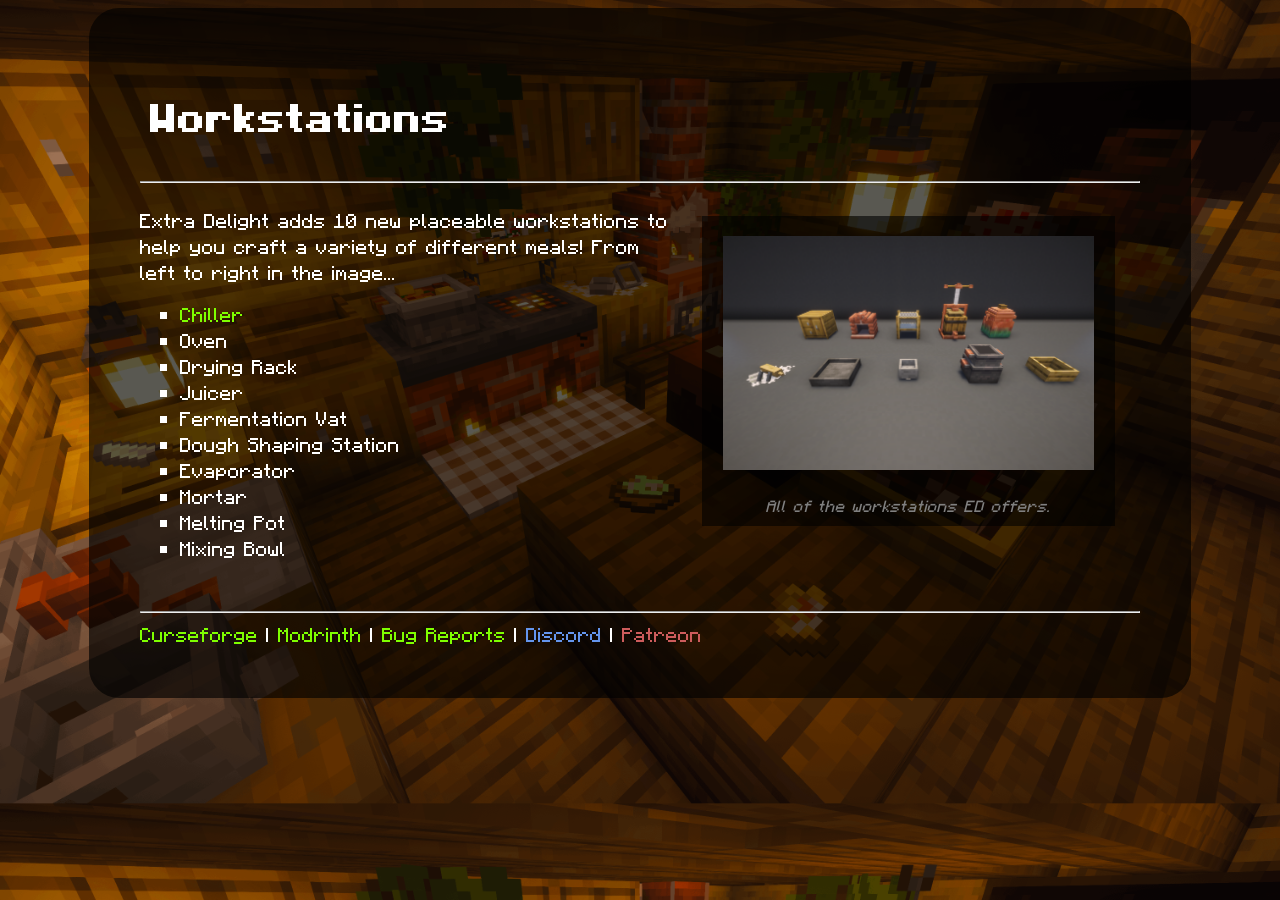
==== workstations.html @ 965c6cdb "Moved workstations page" ====
<!DOCTYPE html>
<html>
    <head>
        <title>Workstations</title>
        <link rel="icon" type="image/x-icon" href="../extradelightlogo.png">
        <link rel="stylesheet" type="text/css" href="../style.css">
    </head>
    <body>
        <div id="outercontainer">
            <header>
                <h1>Workstations</h1>
            </header>
            <hr>
            <div class="noWrap">
                <div>
                    <p>Extra Delight adds 10 new placeable workstations to help you craft a variety of different meals! From left to right in the image...</p>
                    <ul>
                        <li><a href="chiller.html">Chiller</a></li>
                        <li>Oven</li>
                        <li>Drying Rack</li>
                        <li>Juicer</li>
                        <li>Fermentation Vat</li>
                        <li>Dough Shaping Station</li>
                        <li>Evaporator</li>
                        <li>Mortar</li>
                        <li>Melting Pot</li>
                        <li>Mixing Bowl</li>
                    </ul>
                </div>
                <div class="column">
                    <figure>
                        <img class="pagethumb" src="../modImages/workstations/workstations.png" width="90%">
                        <figcaption>All of the workstations ED offers.</figcaption>
                    </figure>
                </div>
            </div>
            <br>
            <hr>
            <a href="https://www.curseforge.com/minecraft/mc-mods/extradelight" target="_blank">Curseforge</a> | 
            <a href="https://modrinth.com/mod/extradelight" target="_blank">Modrinth</a> |
            <a href="https://github.com/Lance5057/ExtraDelight/issues" target="_blank">Bug Reports</a> |
            <a href="https://discord.gg/SuUuXchG8x" style="color:cornflowerblue" target="_blank">Discord</a> | 
            <a href="https://www.patreon.com/c/SirLance" style="color:indianred" target="_blank">Patreon</a>
        </div>
    </body>
</html>
---- style.css ----
/* {border-color:red;
border-width:1px;
border-style:solid;} */
@font-face {
    font-family:Minecraft;
    src: url(fonts/Minecraft-Regular.ttf);
}
@font-face {
    font-family:Minecraft;
    src: url(fonts/Minecraft-Bold.ttf);
    font-weight:bold;
}
body {
    background-image:url(modImages/house.png);
    background-size:100%;
    background-attachment: fixed;
    font-family:'Minecraft', Courier, monospace;
}
h1 {
    float:left;
    padding:1%;
    font-family:'Minecraft', monospace;
}
blockquote {
    font-style: italic;
    font-size:larger;
}
a {
    color:chartreuse;
    text-decoration:none;
}
a:hover {
    text-decoration:underline;
    color:gold;
}
p, ul {
    font-size: medium;
}
header {
    display:flex;
    width:100%;
    gap:100px;
    justify-content: space-between;
}
b {
    color:gold;
}
table {
    width:100%;
    margin:15px;
}
td {
    padding:5px;
}
dt {
    font-size:medium;
    font-weight:bold;
    color:goldenrod;
    line-height:2;
}
dt:hover {
    color:chartreuse;
    cursor:pointer;
}
dl {
    padding:10px;
}
figure {
    margin:auto;
    text-align:center;
    background-color: rgba(0, 0, 0, 0.604);
}
figcaption {
    font-size:small;
    font-style:italic;
    padding-bottom:10px;
    color:gray;
}
ul {
    list-style-type: square;
}


.imgright {
    display:block;
    margin-left:auto;
}
.imgleft {
    float:left;
    margin-right:auto;
}
.infobox {
    font-size:small;
    float:left;
    flex-basis:22%;
    flex-grow:1;
    height:220px;
    background-color: black;
    color:white;
    border-radius: 15px;
    padding:10px;
    border-color: gray;
    border-width: 3px;
    border-style:double;
}
.infobox:hover {
    box-shadow: 0px 0px 12px 2px rgba(247, 211, 78, 0.681);
    text-decoration:none;
}
.moreText {
    display:flex;
    width:100%;
    flex-wrap:wrap;
}
.noWrap {
    display:flex;
    width:100%;
    align-items:flex-start;
}
.select {
    opacity:1;
    border-style:solid;
    border-color:chartreuse;
    border-width:2px;
}
.thumb {
    border-width:2px;
    border-style:solid;
    border-color:transparent;
    width:15%;
}
.pagethumb {
    margin:20px;
}
.bigphoto {
    display:flex;
    justify-content: center;
    width:100%;
}
.pageline {
    height:2px;
    background-color:rgb(111, 111, 111);
    border:none;
}
.column {
    margin:25px;
    display:flex;
    justify-content: center;
    align-items:flex-start;
    flex-wrap:wrap;
    width:100%;
    gap:20px;
}


#outercontainer {
    color:white;
    width:1000px;
    margin:auto;
    background-color:rgba(0, 0, 0, 0.65);
    padding:4%;
    border-radius:30px;
}
#images {
    display:flex;
    justify-content: center;
    align-content:center;
    flex-wrap:wrap;
    width:90%;
    height:600px;
    gap:10px;
    background-color:rgba(0, 0, 0, 0.605);
    padding:2%;
    margin:auto;
}
#boxes {
    display:flex;
    gap:5px;
    flex-wrap:wrap;
}
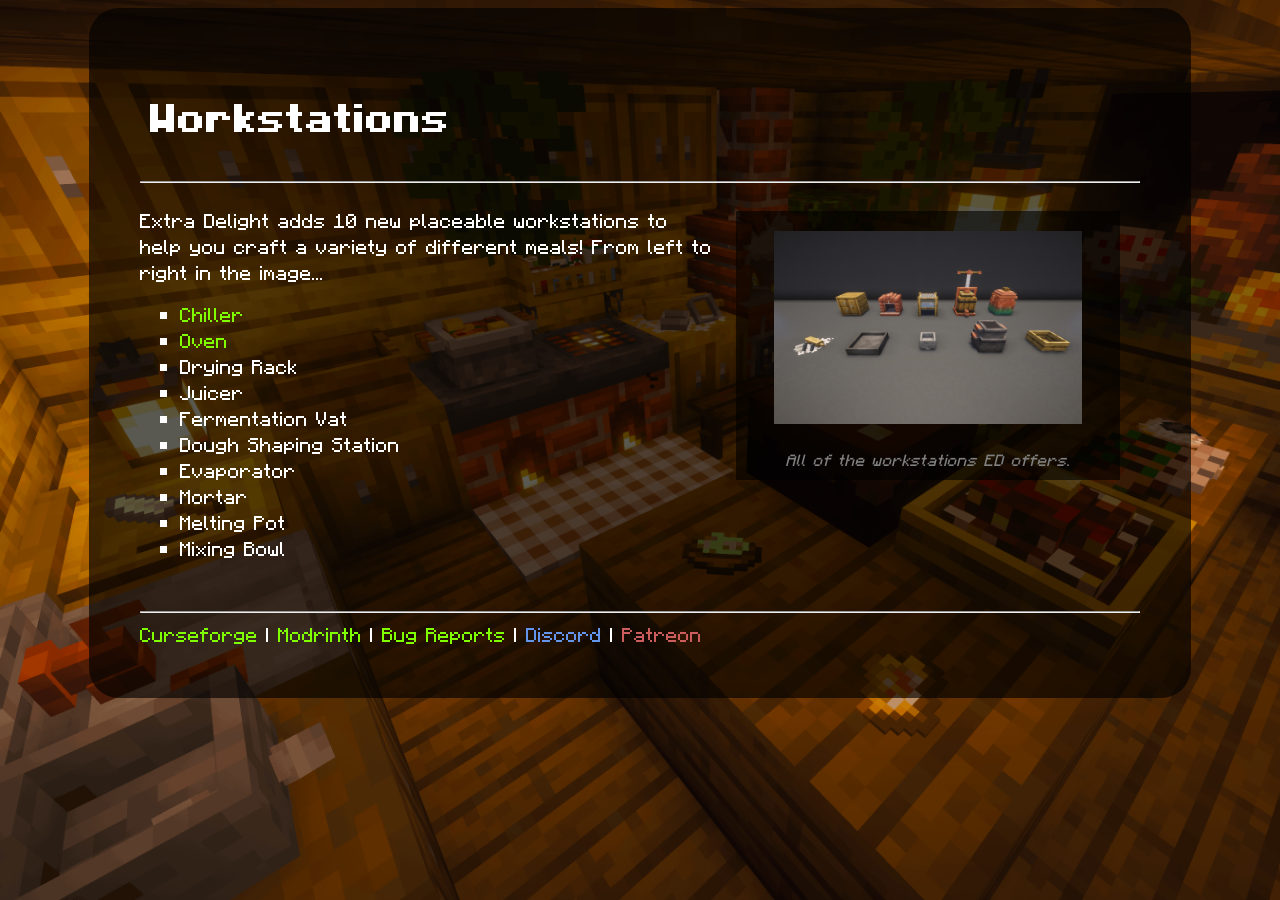
==== commit 0d1cfde6: "Added the oven page, fixed a few things." ====
--- a/workstations.html
+++ b/workstations.html
@@ -2,8 +2,8 @@
 <html>
     <head>
         <title>Workstations</title>
-        <link rel="icon" type="image/x-icon" href="../extradelightlogo.png">
-        <link rel="stylesheet" type="text/css" href="../style.css">
+        <link rel="icon" type="image/x-icon" href="extradelightlogo.png">
+        <link rel="stylesheet" type="text/css" href="style.css">
     </head>
     <body>
         <div id="outercontainer">
@@ -12,11 +12,11 @@
             </header>
             <hr>
             <div class="noWrap">
-                <div>
+                <div class="mainpage-textcolumn">
                     <p>Extra Delight adds 10 new placeable workstations to help you craft a variety of different meals! From left to right in the image...</p>
                     <ul>
-                        <li><a href="chiller.html">Chiller</a></li>
-                        <li>Oven</li>
+                        <li><a href="workstations/chiller.html">Chiller</a></li>
+                        <li><a href="workstations/oven.html">Oven</a></li>
                         <li>Drying Rack</li>
                         <li>Juicer</li>
                         <li>Fermentation Vat</li>
@@ -27,9 +27,9 @@
                         <li>Mixing Bowl</li>
                     </ul>
                 </div>
-                <div class="column">
+                <div class="mainpage-column">
                     <figure>
-                        <img class="pagethumb" src="../modImages/workstations/workstations.png" width="90%">
+                        <img class="pagethumb" src="modImages/workstations/workstations.png" width="80%">
                         <figcaption>All of the workstations ED offers.</figcaption>
                     </figure>
                 </div>
--- a/style.css
+++ b/style.css
@@ -12,7 +12,7 @@
 }
 body {
     background-image:url(modImages/house.png);
-    background-size:100%;
+    background-size:cover;
     background-attachment: fixed;
     font-family:'Minecraft', Courier, monospace;
 }
@@ -143,14 +143,36 @@
     border:none;
 }
 .column {
-    margin:25px;
+    margin-left:25px;
+    margin-top:25px;
+    margin-right:0;
     display:flex;
     justify-content: center;
     align-items:flex-start;
     flex-wrap:wrap;
-    width:100%;
-    gap:20px;
-}
+    width:27%;
+    gap:15px;
+}
+.textcolumn {
+    width:73%;
+}
+.mainpage-column {
+    margin:20px;
+    display:flex;
+    justify-content: center;
+    align-items:flex-start;
+    flex-wrap:wrap;
+    width:40%;
+    gap:15px;
+}
+.mainpage-textcolumn {
+    width:60%;
+}
+.dropdown {
+    color:gray;
+    cursor:pointer;
+}
+
 
 
 #outercontainer {
@@ -160,6 +182,7 @@
     background-color:rgba(0, 0, 0, 0.65);
     padding:4%;
     border-radius:30px;
+    height:max-content;
 }
 #images {
     display:flex;
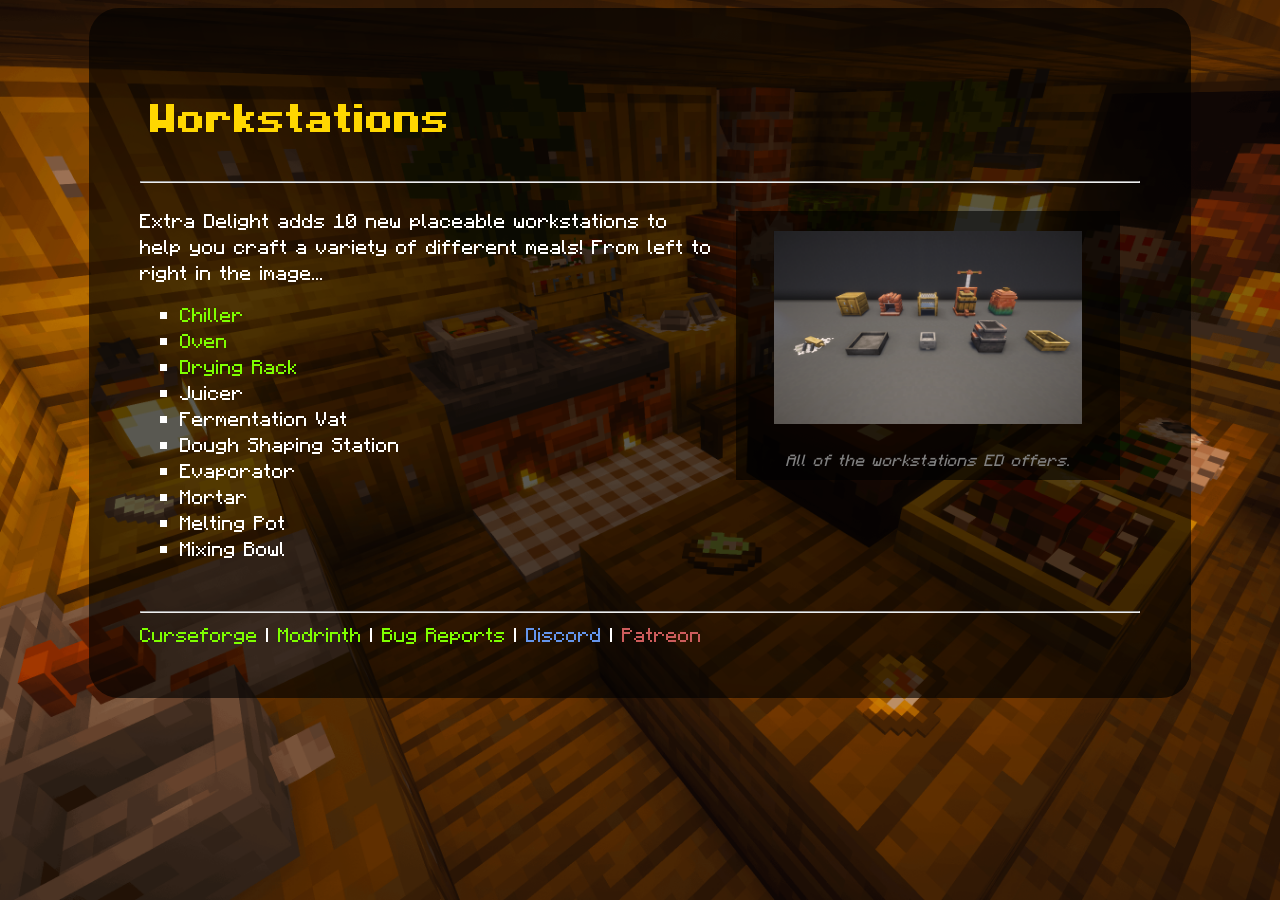
==== commit 5f3d3306: "Added Drying Rack page." ====
--- a/workstations.html
+++ b/workstations.html
@@ -17,7 +17,7 @@
                     <ul>
                         <li><a href="workstations/chiller.html">Chiller</a></li>
                         <li><a href="workstations/oven.html">Oven</a></li>
-                        <li>Drying Rack</li>
+                        <li><a href="workstations/drying-rack.html">Drying Rack</a></li>
                         <li>Juicer</li>
                         <li>Fermentation Vat</li>
                         <li>Dough Shaping Station</li>
--- a/style.css
+++ b/style.css
@@ -20,6 +20,10 @@
     float:left;
     padding:1%;
     font-family:'Minecraft', monospace;
+    color:gold;
+}
+h2 {
+    color:gold;
 }
 blockquote {
     font-style: italic;
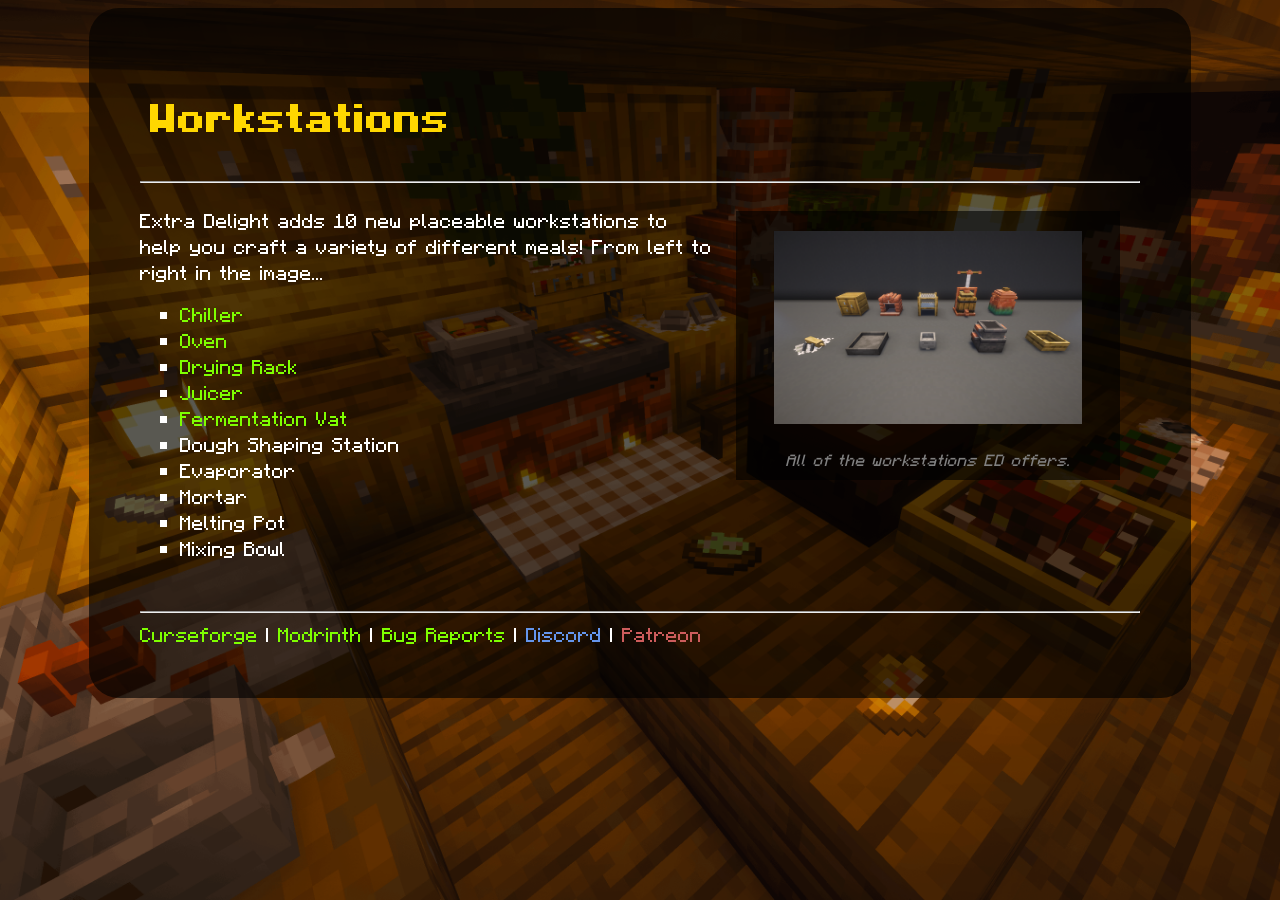
==== commit f309de08: "Added fermentation vat and juicer I think." ====
--- a/workstations.html
+++ b/workstations.html
@@ -1,7 +1,7 @@
 <!DOCTYPE html>
 <html>
     <head>
-        <title>Workstations</title>
+        <title>Workstations | Extra Delight Wiki</title>
         <link rel="icon" type="image/x-icon" href="extradelightlogo.png">
         <link rel="stylesheet" type="text/css" href="style.css">
     </head>
@@ -18,8 +18,8 @@
                         <li><a href="workstations/chiller.html">Chiller</a></li>
                         <li><a href="workstations/oven.html">Oven</a></li>
                         <li><a href="workstations/drying-rack.html">Drying Rack</a></li>
-                        <li>Juicer</li>
-                        <li>Fermentation Vat</li>
+                        <li><a href="workstations/juicer.html">Juicer</a></li>
+                        <li><a href="workstations/vat.html">Fermentation Vat</a></li>
                         <li>Dough Shaping Station</li>
                         <li>Evaporator</li>
                         <li>Mortar</li>
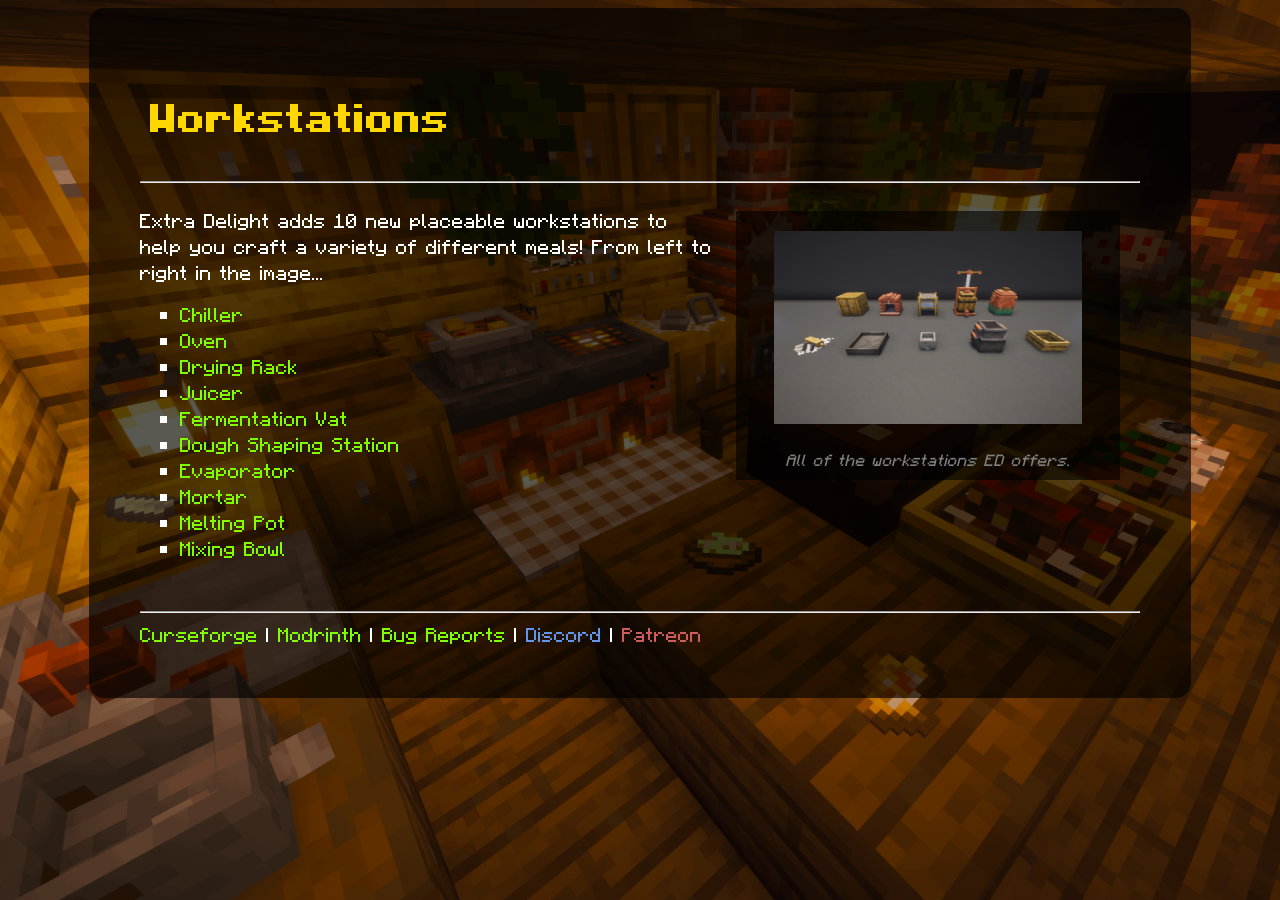
==== commit 4815d5ae: "Added dough station, evaporator, mortar, melting pot, mixing bowl, and crafting recipes." ====
--- a/workstations.html
+++ b/workstations.html
@@ -20,11 +20,11 @@
                         <li><a href="workstations/drying-rack.html">Drying Rack</a></li>
                         <li><a href="workstations/juicer.html">Juicer</a></li>
                         <li><a href="workstations/vat.html">Fermentation Vat</a></li>
-                        <li>Dough Shaping Station</li>
-                        <li>Evaporator</li>
-                        <li>Mortar</li>
-                        <li>Melting Pot</li>
-                        <li>Mixing Bowl</li>
+                        <li><a href="workstations/dough-station.html">Dough Shaping Station</a></li>
+                        <li><a href="workstations/evaporator.html">Evaporator</a></li>
+                        <li><a href="workstations/mortar.html">Mortar</a></li>
+                        <li><a href="workstations/melting-pot.html">Melting Pot</a></li>
+                        <li><a href="workstations/mixing-bowl.html">Mixing Bowl</a></li>
                     </ul>
                 </div>
                 <div class="mainpage-column">
--- a/style.css
+++ b/style.css
@@ -10,6 +10,15 @@
     src: url(fonts/Minecraft-Bold.ttf);
     font-weight:bold;
 }
+
+@keyframes float {
+    0%, 100% { transform: translateY(0); }
+    50%      { transform: translateY(-10px); }
+}
+@media (prefers-reduced-motion: reduce) {
+    h1, #mainImage { animation: none; }
+}
+
 body {
     background-image:url(modImages/house.png);
     background-size:cover;
@@ -97,7 +106,6 @@
     font-size:small;
     float:left;
     flex-basis:22%;
-    flex-grow:1;
     height:220px;
     background-color: black;
     color:white;
@@ -106,10 +114,14 @@
     border-color: gray;
     border-width: 3px;
     border-style:double;
+    transform: translateY(0);
+    transition: transform 0.3s ease;
 }
 .infobox:hover {
     box-shadow: 0px 0px 12px 2px rgba(247, 211, 78, 0.681);
     text-decoration:none;
+    transform: translateY(-10px); 
+    cursor:pointer;
 }
 .moreText {
     display:flex;
@@ -176,8 +188,6 @@
     color:gray;
     cursor:pointer;
 }
-
-
 
 #outercontainer {
     color:white;
@@ -185,7 +195,7 @@
     margin:auto;
     background-color:rgba(0, 0, 0, 0.65);
     padding:4%;
-    border-radius:30px;
+    border-radius:15px;
     height:max-content;
 }
 #images {
@@ -205,3 +215,6 @@
     gap:5px;
     flex-wrap:wrap;
 }
+#headerImage {
+    animation: float 3s ease-in-out infinite;
+}
